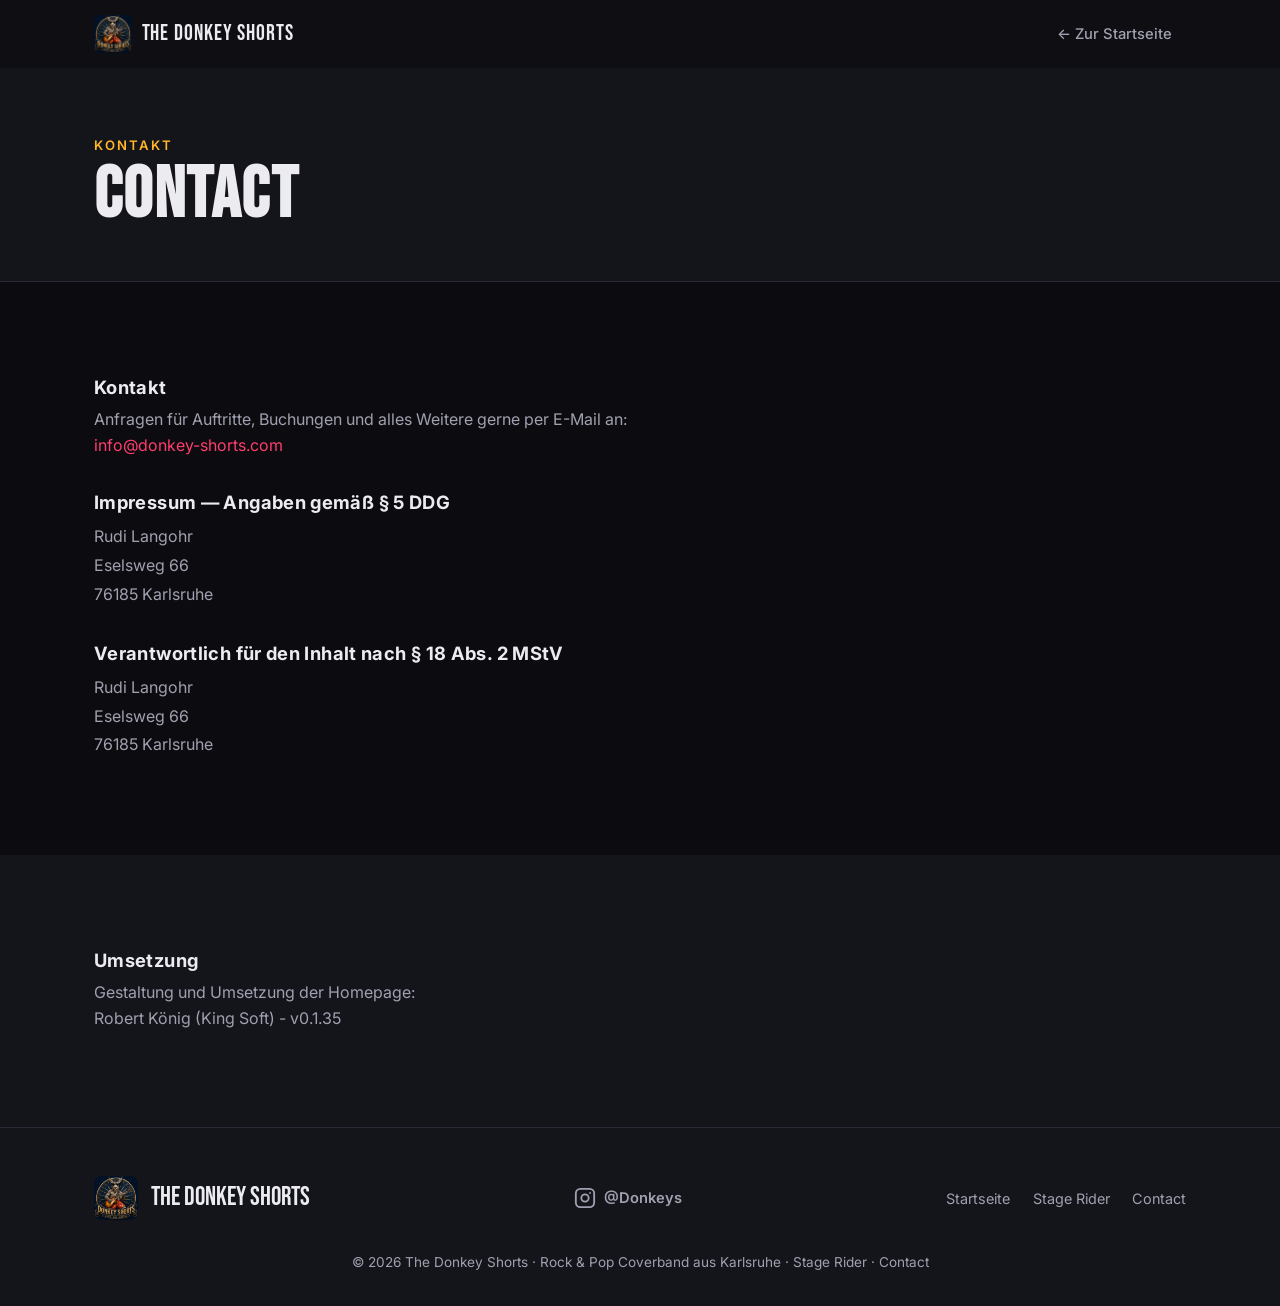
==== contact.html @ ba7f0dd8 "README: Hinweis zu Build-Version und core.hooksPath" ====
<!DOCTYPE html>
<html lang="de">
<head>
  <meta charset="UTF-8">
  <meta name="viewport" content="width=device-width, initial-scale=1.0">
  <title>Contact — The Donkey Shorts</title>
  <meta name="description" content="Kontakt und Impressum — The Donkey Shorts, Rock & Pop Coverband aus Karlsruhe.">
  <link rel="icon" type="image/png" href="assets/img/logo.png">
  <link rel="preconnect" href="https://fonts.googleapis.com">
  <link rel="preconnect" href="https://fonts.gstatic.com" crossorigin>
  <link href="https://fonts.googleapis.com/css2?family=Bebas+Neue&family=Inter:wght@400;500;600;700;800&display=swap" rel="stylesheet">
  <link rel="stylesheet" href="css/style.css?v=12">
</head>
<body>

  <!-- ===================== NAV ===================== -->
  <nav class="nav scrolled" id="nav">
    <div class="container">
      <a class="nav-brand" href="index.html">
        <img src="assets/img/logo.png" alt="The Donkey Shorts Logo">
        <span>The Donkey Shorts</span>
      </a>
      <ul class="nav-links" id="navLinks">
        <li><a href="index.html">← Zur Startseite</a></li>
      </ul>
      <button class="nav-toggle" id="navToggle" aria-label="Menü öffnen">
        <span></span><span></span><span></span>
      </button>
    </div>
  </nav>

  <!-- ===================== CONTACT HERO ===================== -->
  <header class="intern-hero">
    <div class="container">
      <span class="kicker">Kontakt</span>
      <h1>Contact</h1>
    </div>
  </header>

  <!-- ===================== CONTACT INHALT ===================== -->
  <section class="section">
    <div class="container">
      <div class="legal">
        <h2>Kontakt</h2>
        <p>
          Anfragen für Auftritte, Buchungen und alles Weitere gerne per E-Mail an:<br>
          <a href="mailto:info@donkey-shorts.com">info@donkey-shorts.com</a>
        </p>

        <h2>Impressum — Angaben gemäß § 5 DDG</h2>
        <address>
          Rudi Langohr<br>
          Eselsweg 66<br>
          76185 Karlsruhe
        </address>

        <h2>Verantwortlich für den Inhalt nach § 18 Abs. 2 MStV</h2>
        <address>
          Rudi Langohr<br>
          Eselsweg 66<br>
          76185 Karlsruhe
        </address>
      </div>
    </div>
  </section>

  <!-- ===================== VERSION / CREDITS ===================== -->
  <section class="section alt">
    <div class="container">
      <div class="legal">
        <h2>Umsetzung</h2>
        <p>
          Gestaltung und Umsetzung der Homepage:<br>
          Robert König (King Soft) <span class="build-version">- v0.1.35</span>
        </p>
      </div>
    </div>
  </section>

  <!-- ===================== FOOTER ===================== -->
  <footer class="footer">
    <div class="container">
      <div class="footer-inner">
        <div class="footer-brand">
          <img src="assets/img/logo.png" alt="Logo">
          <span>The Donkey Shorts</span>
        </div>
        <a class="footer-social" href="https://www.instagram.com/airdig_/" target="_blank" rel="noopener" aria-label="The Donkey Shorts auf Instagram">
          <svg viewBox="0 0 24 24" fill="none" stroke="currentColor" stroke-width="2" stroke-linecap="round" stroke-linejoin="round" aria-hidden="true"><rect x="2" y="2" width="20" height="20" rx="5"/><circle cx="12" cy="12" r="4"/><circle cx="17.5" cy="6.5" r="1" fill="currentColor" stroke="none"/></svg>
          <span>@Donkeys</span>
        </a>
        <div class="footer-links">
          <a href="index.html">Startseite</a>
          <a href="stagerider.html">Stage Rider</a>
          <a href="contact.html">Contact</a>
        </div>
      </div>
      <p class="footer-copy">© <span id="year"></span> The Donkey Shorts · Rock &amp; Pop Coverband aus Karlsruhe · <a href="stagerider.html">Stage Rider</a> · <a href="contact.html">Contact</a></p>
    </div>
  </footer>

  <script src="js/main.js?v=3"></script>
</body>
</html>
---- css/style.css ----
/* =========================================================
   The Donkey Shorts — Band Homepage
   Modern dark rock/pop theme · static prototype
   ========================================================= */

:root {
  --bg:        #0c0c10;
  --bg-soft:   #14141b;
  --bg-card:   #1b1b24;
  --line:      #2a2a36;
  --text:      #ecebf0;
  --text-dim:  #a0a0b0;
  --accent:    #ff3d6e;
  --accent-2:  #ffb627;
  --accent-grad: linear-gradient(120deg, #ff3d6e 0%, #ffb627 100%);
  --radius:    16px;
  --shadow:    0 10px 40px rgba(0,0,0,.45);
  --maxw:      1140px;
  --nav-h:     68px;
}

* { box-sizing: border-box; margin: 0; padding: 0; }

html { scroll-behavior: smooth; scroll-padding-top: var(--nav-h); overflow-x: clip; }

body {
  font-family: 'Inter', system-ui, -apple-system, 'Segoe UI', Roboto, sans-serif;
  background: var(--bg);
  color: var(--text);
  line-height: 1.6;
  -webkit-font-smoothing: antialiased;
  overflow-x: clip;
}

h1, h2, h3 {
  font-family: 'Bebas Neue', 'Inter', sans-serif;
  letter-spacing: .02em;
  line-height: 1.05;
  font-weight: 800;
}

a { color: inherit; text-decoration: none; }
img { max-width: 100%; display: block; }

.container { width: 100%; max-width: var(--maxw); margin: 0 auto; padding: 0 24px; }

/* ---------- Buttons ---------- */
.btn {
  display: inline-flex; align-items: center; gap: .5rem;
  padding: .8rem 1.6rem; border-radius: 999px;
  font-weight: 600; font-size: .95rem; cursor: pointer;
  appearance: none; -webkit-appearance: none;
  font-family: inherit; line-height: 1.2; background: transparent; color: var(--text); text-decoration: none;
  border: 1px solid transparent; transition: transform .15s ease, box-shadow .25s ease, background .25s;
}
.btn:hover { transform: translateY(-2px); }
.btn-primary { background: var(--accent-grad); color: #14141b; box-shadow: 0 8px 24px rgba(255,61,110,.3); }
.btn-ghost   { border-color: var(--line); color: var(--text); }
.btn-ghost:hover { border-color: var(--accent); color: var(--accent); }

/* ---------- Zugriffsschutz (Sperrbildschirm) ---------- */
#authGate { position: fixed; inset: 0; z-index: 9999; align-items: center; justify-content: center; background: var(--bg); padding: 1.5rem; }
.auth-box { display: flex; flex-direction: column; align-items: center; gap: 1rem; width: 100%; max-width: 340px; text-align: center; padding: 2.4rem 2rem; background: var(--bg-card); border: 1px solid var(--line); border-radius: var(--radius); }
.auth-logo { width: 64px; height: 64px; object-fit: contain; }
.auth-box input { width: 100%; padding: .8rem 1rem; border-radius: 999px; border: 1px solid var(--line); background: var(--bg); color: var(--text); font: inherit; text-align: center; }
.auth-box input:focus { outline: none; border-color: var(--accent); }
.auth-box .btn { width: 100%; justify-content: center; }
.auth-error { color: var(--accent); font-size: .9rem; margin: 0; }

/* ---------- Tooltip ---------- */
.tip { position: relative; }
.tip::after {
  content: attr(data-tip);
  position: absolute; bottom: calc(100% + 10px); left: 50%;
  width: max-content; max-width: 260px;
  padding: .6rem .8rem; border-radius: 10px;
  background: var(--bg-card); color: var(--text); border: 1px solid var(--line);
  font-size: .82rem; font-weight: 500; line-height: 1.45; text-align: left; white-space: normal;
  box-shadow: 0 8px 24px rgba(0,0,0,.35);
  opacity: 0; visibility: hidden; transform: translateX(-50%) translateY(4px);
  transition: opacity .2s ease, transform .2s ease; pointer-events: none; z-index: 60;
}
.tip::before {
  content: ""; position: absolute; bottom: calc(100% + 4px); left: 50%;
  border: 6px solid transparent; border-top-color: var(--line);
  transform: translateX(-50%); opacity: 0; visibility: hidden;
  transition: opacity .2s ease; pointer-events: none; z-index: 60;
}
.tip:hover::after, .tip:focus-visible::after { opacity: 1; visibility: visible; transform: translateX(-50%) translateY(0); }
.tip:hover::before, .tip:focus-visible::before { opacity: 1; visibility: visible; }

/* ---------- Navbar ---------- */
.nav {
  position: fixed; top: 0; left: 0; right: 0; height: var(--nav-h);
  display: flex; align-items: center; z-index: 100;
  background: rgba(12,12,16,.6); backdrop-filter: blur(14px);
  border-bottom: 1px solid transparent; transition: background .3s, border-color .3s;
}
.nav.scrolled { background: rgba(12,12,16,.92); border-bottom-color: var(--line); }
.nav .container { display: flex; align-items: center; justify-content: space-between; }
.nav-brand { display: flex; align-items: center; gap: .6rem; font-family: 'Bebas Neue', sans-serif; font-size: 1.4rem; letter-spacing: .04em; }
.nav-brand img { height: 38px; width: auto; border-radius: 6px; }
.nav-links { display: flex; align-items: center; gap: .4rem; list-style: none; }
.nav-links a {
  padding: .5rem .9rem; border-radius: 999px; font-size: .92rem; font-weight: 500;
  color: var(--text-dim); transition: color .2s, background .2s;
}
.nav-links a:hover, .nav-links a.active { color: var(--text); background: var(--bg-card); }
.nav-links a.cta { color: var(--accent); }

.nav-toggle { display: none; background: none; border: 0; cursor: pointer; padding: 8px; }
.nav-toggle span { display: block; width: 26px; height: 2px; background: var(--text); margin: 5px 0; transition: .3s; }

/* ---------- Hero ---------- */
.hero {
  min-height: 100vh; display: flex; align-items: center; position: relative;
  background:
    radial-gradient(900px 500px at 75% 15%, rgba(255,61,110,.18), transparent 60%),
    radial-gradient(700px 500px at 10% 80%, rgba(255,182,39,.12), transparent 55%),
    var(--bg);
  overflow: hidden;
}
.hero::after {
  content: ""; position: absolute; inset: 0;
  background-image: radial-gradient(rgba(255,255,255,.04) 1px, transparent 1px);
  background-size: 32px 32px; mask-image: linear-gradient(180deg, transparent, #000 30%, #000 70%, transparent);
  pointer-events: none;
}
.hero-inner { position: relative; z-index: 2; padding-top: var(--nav-h); }
.hero-logo {
  display: block; width: clamp(240px, 32vw, 420px); height: auto;
  margin-bottom: 1.6rem;
  filter: drop-shadow(0 12px 40px rgba(255,61,110,.35));
  animation: hero-logo-in .8s cubic-bezier(.16,1,.3,1) both;
}
@keyframes hero-logo-in {
  from { opacity: 0; transform: translateY(16px) scale(.96); }
  to   { opacity: 1; transform: none; }
}
/* Auf dem Smartphone: Logo füllt die volle Breite und ist zentriert */
@media (max-width: 620px) {
  .hero-logo { width: 100%; max-width: 100%; margin-left: auto; margin-right: auto; }
}
.hero-eyebrow {
  display: inline-flex; align-items: center; gap: .5rem; font-size: .85rem; letter-spacing: .18em;
  text-transform: uppercase; color: var(--accent-2); font-weight: 600; margin-bottom: 1.2rem;
}
.hero-eyebrow::before { content: ""; width: 28px; height: 2px; background: var(--accent-2); }
.hero h1 { font-size: clamp(3.5rem, 11vw, 9rem); }
.hero h1 .grad { background: var(--accent-grad); -webkit-background-clip: text; background-clip: text; color: transparent; }
.hero p.lead { max-width: 540px; color: var(--text-dim); font-size: 1.2rem; margin: 1.5rem 0 2.2rem; }
.hero-actions { display: flex; gap: 1rem; flex-wrap: wrap; }

/* ---------- Section scaffolding ---------- */
.section { padding: 6rem 0; position: relative; }
.section.alt { background: var(--bg-soft); }
.section-head { margin-bottom: 3rem; }
.section-head .kicker { color: var(--accent); font-weight: 600; letter-spacing: .15em; text-transform: uppercase; font-size: .82rem; }
.section-head h2 { font-size: clamp(2.4rem, 6vw, 4rem); margin-top: .4rem; }
.section-head p { color: var(--text-dim); max-width: 600px; margin-top: .8rem; }

/* ---------- Termine / Aktuell ---------- */
.gig-list { display: flex; flex-direction: column; gap: 1rem; }
.gig {
  display: grid; grid-template-columns: auto 1fr auto; gap: 1.5rem; align-items: center;
  background: var(--bg-card); border: 1px solid var(--line); border-radius: var(--radius);
  padding: 1.4rem 1.8rem; transition: border-color .25s, transform .25s;
}
.gig:hover { border-color: var(--accent); transform: translateX(6px); }
.gig-date { text-align: center; min-width: 70px; }
.gig-date .day { font-family: 'Bebas Neue', sans-serif; font-size: 2.4rem; line-height: 1; }
.gig-date .mon { text-transform: uppercase; font-size: .8rem; letter-spacing: .1em; color: var(--accent); }
.gig-info h3 { font-size: 1.5rem; font-family: 'Inter', sans-serif; font-weight: 700; }
.gig-info p { color: var(--text-dim); font-size: .95rem; }
.gig-meta { color: var(--text-dim); font-size: .9rem; text-align: right; }
.empty-state { color: var(--text-dim); background: var(--bg-card); border: 1px dashed var(--line); border-radius: var(--radius); padding: 2rem; text-align: center; }

/* ---------- Band members ---------- */
/* Band-Karussell — ein Mitglied sichtbar, per Swipe / Pfeilen wechselbar */
.band-carousel { position: relative; max-width: 760px; margin: 0 auto; container-type: inline-size; }
.member-track {
  display: flex; overflow-x: auto; scroll-snap-type: x mandatory;
  scroll-behavior: smooth; gap: 0; border-radius: var(--radius);
  -ms-overflow-style: none; scrollbar-width: none;
}
.member-track::-webkit-scrollbar { display: none; }
.member-track:focus-visible { outline: 2px solid var(--accent); outline-offset: 4px; }

.member {
  flex: 0 0 100%; scroll-snap-align: center;
  background: var(--bg-card); border: 1px solid var(--line); border-radius: var(--radius);
  overflow: hidden; display: flex; flex-direction: column;
}
.member-photo { aspect-ratio: 1; overflow: hidden; }
.member-photo img { width: 100%; height: 100%; object-fit: cover; filter: grayscale(.25); transition: filter .4s, transform .6s; }
.member:hover .member-photo img { filter: grayscale(0); transform: scale(1.04); }
.member-body { padding: 1.4rem 1.5rem 1.6rem; }
.member-body h3 { font-size: 1.9rem; }
.member-body .role { color: var(--accent-2); font-weight: 600; font-size: .95rem; margin-bottom: .8rem; }
.member-bio { color: var(--text-dim); font-size: .98rem; line-height: 1.6; }

/* Auf breiteren Screens: Foto links, Text rechts */
@media (min-width: 620px) {
  .member { flex-direction: row; }
  .member-photo { flex: 0 0 44%; aspect-ratio: 1; }
  .member-body { flex: 1; display: flex; flex-direction: column; justify-content: center; padding: 2rem 2.2rem; }
}

/* Pfeil-Buttons */
.carousel-btn {
  position: absolute; top: 50%; transform: translateY(-50%); z-index: 3;
  width: 46px; height: 46px; border-radius: 999px; cursor: pointer;
  border: 1px solid var(--line); background: rgba(12,12,16,.78); backdrop-filter: blur(6px);
  color: var(--text); font-size: 1.8rem; line-height: 1; display: flex; align-items: center; justify-content: center;
  transition: background .2s, border-color .2s, color .2s, opacity .2s;
}
.carousel-btn:hover { border-color: var(--accent); color: var(--accent); }
.carousel-btn.prev { left: -8px; }
.carousel-btn.next { right: -8px; }
.carousel-btn[disabled] { opacity: .3; cursor: default; }
@media (max-width: 560px) { .carousel-btn.prev { left: 4px; } .carousel-btn.next { right: 4px; } }
/* Handy: Foto oben, Text unten → Pfeile auf die Mitte des quadratischen Fotos setzen
   (50cqw = halbe Karussell-Breite = halbe Fotohöhe), statt auf die Kartenmitte. */
@media (max-width: 619px) { .carousel-btn { top: 50cqw; } }

/* Punkt-Navigation */
.carousel-dots { display: flex; justify-content: center; gap: .55rem; margin-top: 1.4rem; }
.carousel-dots button {
  width: 10px; height: 10px; padding: 0; border-radius: 999px; cursor: pointer;
  border: none; background: var(--line); transition: background .2s, transform .2s;
}
.carousel-dots button:hover { background: var(--text-dim); }
.carousel-dots button.active { background: var(--accent-grad); transform: scale(1.25); }

.carousel-hint { text-align: center; color: var(--text-dim); font-size: .82rem; margin-top: .9rem; }
@media (min-width: 620px) { .carousel-hint { display: none; } }

/* ---------- Songs (Wortwolke) ---------- */
.song-cloud {
  display: flex; flex-wrap: wrap; align-items: baseline; justify-content: center;
  gap: .35rem 1rem; max-width: 860px; margin: 0 auto;
}
.song-tag {
  color: var(--text-dim); font-weight: 600; line-height: 1.05; cursor: default;
  transition: color .2s ease, transform .2s ease;
}
.song-tag:hover { color: var(--accent); transform: translateY(-2px); }
/* Größenstufen für den Wolken-Effekt */
.song-tag.t0 { font-size: .9rem; }
.song-tag.t1 { font-size: 1.1rem; }
.song-tag.t2 { font-size: 1.35rem; color: var(--text); }
.song-tag.t3 { font-size: 1.7rem; color: var(--text); }
.song-tag.t4 { font-size: 2.1rem; color: var(--text); font-family: 'Bebas Neue', sans-serif; letter-spacing: .5px; }

/* ---------- Audio ---------- */
.audio-wrap { display: grid; grid-template-columns: 1fr 1fr; gap: 2rem; }
.audio-card { background: var(--bg-card); border: 1px solid var(--line); border-radius: var(--radius); padding: 1.8rem; }
.audio-card h3 { font-family: 'Inter', sans-serif; font-weight: 700; font-size: 1.3rem; margin-bottom: 1rem; }
.audio-artist { display: block; font-weight: 500; font-size: .9rem; color: var(--text-dim); margin-top: .15rem; }
.sc-player { display: block; width: 100%; border: 0; border-radius: 8px; }

/* SoundCloud-Kanal-Aufruf (volle Breite unter den Playern) */
.audio-cta {
  display: flex; align-items: center; justify-content: space-between; gap: 1.2rem; flex-wrap: wrap;
  margin-top: 2rem; padding: 1.4rem 1.8rem;
  background: var(--bg-card); border: 1px solid var(--line); border-radius: var(--radius);
}
.audio-cta h3 { font-size: 1.2rem; font-weight: 700; margin: 0; }
.audio-cta p { color: var(--text-dim); margin: .25rem 0 0; }
.audio-cta .btn { flex-shrink: 0; }

/* ===== Newsletter ===== */
.newsletter-form {
  display: flex; flex-wrap: wrap; gap: .8rem;
  max-width: 640px;
}
.newsletter-form input {
  flex: 1 1 220px; min-width: 0;
  padding: .85rem 1.2rem; border-radius: 999px;
  border: 1px solid var(--line); background: var(--bg); color: var(--text);
  font: inherit;
}
.newsletter-form input[type="email"] { flex-basis: 100%; }
.newsletter-form input:focus { outline: none; border-color: var(--accent); }
.newsletter-form input::placeholder { color: var(--text-dim); }
.newsletter-form .btn { flex: 1 1 100%; justify-content: center; }
.nl-hidden { position: absolute; left: -5000px; }
.newsletter-note { color: var(--text-dim); font-size: .8rem; margin-top: 1rem; max-width: 560px; }
.track { display: flex; flex-direction: column; gap: .4rem; margin-bottom: 1.4rem; }
.track:last-child { margin-bottom: 0; }
.track span { font-weight: 600; font-size: .95rem; }
.track audio { width: 100%; }
.track-head { display: flex; flex-direction: column; gap: .1rem; }
.track-title { font-weight: 700; font-size: 1rem; color: var(--text); }
.track-artist { font-weight: 500; font-size: .85rem; color: var(--text-dim); }
.audio-empty { color: var(--text-dim); font-size: .95rem; }

/* Aufklappbare Audio-Bereiche (Background Gesang / Instrumente) */
.audio-groups { display: flex; flex-direction: column; gap: 1.2rem; }
.audio-group { background: var(--bg-card); border: 1px solid var(--line); border-radius: var(--radius); overflow: hidden; }
.audio-group > summary {
  display: flex; align-items: center; gap: .8rem; cursor: pointer; list-style: none;
  padding: 1.3rem 1.8rem; font-family: 'Inter', sans-serif; font-weight: 700; font-size: 1.2rem;
  user-select: none;
}
.audio-group > summary::-webkit-details-marker { display: none; }
.audio-group-title { flex: 1; }
.audio-group-count { font-weight: 500; font-size: .85rem; color: var(--text-dim); background: var(--bg); border: 1px solid var(--line); border-radius: 999px; padding: .1rem .6rem; }
.audio-group-chevron { color: var(--text-dim); font-size: 1.4rem; line-height: 1; transition: transform .2s ease; }
.audio-group[open] .audio-group-chevron { transform: rotate(180deg); }
.audio-group > summary:hover { background: var(--bg-soft); }
.audio-group-body { padding: 0 1.8rem 1.8rem; }

/* ---------- Videos ---------- */
.video-grid { display: grid; grid-template-columns: repeat(auto-fit, minmax(320px, 1fr)); gap: 1.5rem; }
.video {
  position: relative; aspect-ratio: 16/9; border-radius: var(--radius); overflow: hidden;
  border: 1px solid var(--line);
}
.video iframe { width: 100%; height: 100%; border: 0; }

/* ---------- Footer ---------- */
.footer { background: var(--bg-soft); border-top: 1px solid var(--line); padding: 3rem 0 2rem; }
.footer-inner { display: flex; flex-wrap: wrap; justify-content: space-between; gap: 2rem; align-items: center; }
.footer-brand { display: flex; align-items: center; gap: .8rem; font-family: 'Bebas Neue', sans-serif; font-size: 1.6rem; }
.footer-brand img { height: 44px; border-radius: 8px; }
.footer-links { display: flex; gap: 1.4rem; color: var(--text-dim); font-size: .9rem; }
.footer-links a:hover { color: var(--accent); }
.footer-social { display: inline-flex; align-items: center; gap: .5rem; color: var(--text-dim); font-weight: 600; font-size: .92rem; }
.footer-social svg { width: 22px; height: 22px; }
.footer-social:hover { color: var(--accent); }
.footer-copy { color: var(--text-dim); font-size: .85rem; margin-top: 2rem; text-align: center; }
.footer-copy a { color: var(--text-dim); }
.footer-copy a:hover { color: var(--accent); }

/* ---------- Reveal animation ---------- */
/* Reveal-Animation nur, wenn JS aktiv ist (Klasse js-anim am <html>).
   Ohne JS bleibt der Inhalt sichtbar — nie unsichtbar hängenbleiben. */
.reveal { transition: opacity .7s ease, transform .7s ease; }
html.js-anim .reveal { opacity: 0; transform: translateY(30px); }
html.js-anim .reveal.in { opacity: 1; transform: none; }

/* ---------- Internal page ---------- */
.intern-hero { padding: calc(var(--nav-h) + 4rem) 0 3rem; background: var(--bg-soft); border-bottom: 1px solid var(--line); }
.intern-hero .kicker { color: var(--accent-2); letter-spacing: .15em; text-transform: uppercase; font-weight: 600; font-size: .82rem; }
.intern-hero h1 { font-size: clamp(2.6rem, 7vw, 4.5rem); }
.legal { max-width: 640px; }
.legal h2 { font-family: 'Inter', sans-serif; font-size: 1.15rem; font-weight: 700; margin: 2.2rem 0 .6rem; }
.legal h2:first-child { margin-top: 0; }
.legal address { font-style: normal; color: var(--text-dim); line-height: 1.8; }
.legal p { color: var(--text-dim); }
.legal a { color: var(--accent); }
.legal a:hover { text-decoration: underline; }
.build-version { color: var(--text-dim); }

/* ===== Stage Rider ===== */
.rider-note { background: var(--bg-card); border: 1px solid var(--line); border-left: 3px solid var(--accent); border-radius: var(--radius); padding: 1.4rem 1.6rem; max-width: 720px; }
.rider-note p { color: var(--text-dim); margin: 0; }
.rider-note strong { color: var(--text); }

.stageplot { background: var(--bg-card); border: 1px solid var(--line); border-radius: var(--radius); padding: 1rem; max-width: 820px; }
.stageplot svg { width: 100%; height: auto; display: block; }
.sp-stage { fill: var(--bg-soft); stroke: var(--line); stroke-width: 2; }
.sp-box { fill: var(--bg); stroke: var(--line); stroke-width: 1.5; }
.sp-drums { stroke: var(--accent-2); }
.sp-vox { stroke: var(--accent); }
.sp-name { fill: var(--text); font: 700 19px 'Inter', sans-serif; text-anchor: middle; }
.sp-role { fill: var(--text-dim); font: 600 14px 'Inter', sans-serif; text-anchor: middle; letter-spacing: .04em; text-transform: uppercase; }
.sp-tag { fill: var(--text-dim); font: 400 12.5px 'Inter', sans-serif; text-anchor: middle; }
.sp-back, .sp-front { fill: var(--text-dim); font: 600 13px 'Inter', sans-serif; text-anchor: middle; letter-spacing: .1em; text-transform: uppercase; }

.rider-legend { list-style: none; display: flex; flex-wrap: wrap; gap: .6rem 1.6rem; margin-top: 1.2rem; color: var(--text-dim); font-size: .88rem; }

.rider-table-wrap { overflow-x: auto; border: 1px solid var(--line); border-radius: var(--radius); }
.rider-table { width: 100%; border-collapse: collapse; min-width: 520px; font-size: .92rem; }
.rider-table th, .rider-table td { text-align: left; padding: .7rem 1rem; border-bottom: 1px solid var(--line); }
.rider-table thead th { background: var(--bg-soft); color: var(--text); font-weight: 700; white-space: nowrap; }
.rider-table tbody tr:last-child td { border-bottom: 0; }
.rider-table tbody td { color: var(--text-dim); }
.rider-table tbody td:first-child { color: var(--text-dim); font-variant-numeric: tabular-nums; }
.rider-table tbody td:nth-child(2) { color: var(--text); font-weight: 500; }
.auth-photo {
  width: 100%; max-height: 42vh; object-fit: contain;
  border-radius: var(--radius); border: 1px solid var(--line);
}
.badge { display: inline-flex; align-items: center; gap: .4rem; padding: .3rem .8rem; border-radius: 999px; background: rgba(255,182,39,.12); color: var(--accent-2); font-size: .8rem; font-weight: 600; }
.sheet-embed { width: 100%; height: 600px; border: 1px solid var(--line); border-radius: var(--radius); background: var(--bg-card); }
.cal-wrap { width: 100%; height: 640px; overflow: hidden; border: 1px solid var(--line); border-radius: var(--radius); background: var(--bg-card); }
.cal-embed { width: calc(100% + 18px); height: 100%; border: 0; display: block; }
.cal-actions { margin-top: 1rem; display: flex; flex-wrap: wrap; gap: .8rem; }
.cal-feed-msg { margin-top: .9rem; padding: .8rem 1.1rem; border-radius: var(--radius); background: var(--bg-card); border: 1px solid var(--line); color: var(--text-dim); font-size: .92rem; line-height: 1.55; }
.cal-feed-msg.is-error { border-color: var(--accent); color: var(--accent); }
.cal-placeholder { background: var(--bg-card); border: 1px dashed var(--line); border-radius: var(--radius); padding: 3rem 2rem; text-align: center; color: var(--text-dim); }
.cal-placeholder h3 { font-family: 'Inter', sans-serif; color: var(--text); margin-bottom: .6rem; }

/* ---------- Responsive ---------- */
@media (max-width: 860px) {
  .nav-toggle { display: block; }
  .nav-links {
    position: fixed; top: var(--nav-h); right: 0; flex-direction: column; align-items: stretch;
    background: var(--bg-soft); border-left: 1px solid var(--line); border-bottom: 1px solid var(--line);
    width: 240px; padding: 1rem; gap: .2rem; transform: translateX(110%); transition: transform .3s ease;
    height: calc(100vh - var(--nav-h));
  }
  .nav-links.open { transform: none; }
  .footer-links { display: none; }
  .audio-wrap { grid-template-columns: 1fr; }
  .gig { grid-template-columns: auto 1fr; }
  .gig-meta { grid-column: 2; text-align: left; }
  /* Weniger Leerraum oben/unten je Sektion, damit nach dem Sprung
     zu einem #Anchor möglichst viel der Sektion sichtbar ist. */
  .section { padding: 3rem 0; }
  .section-head { margin-bottom: 1.8rem; }
}
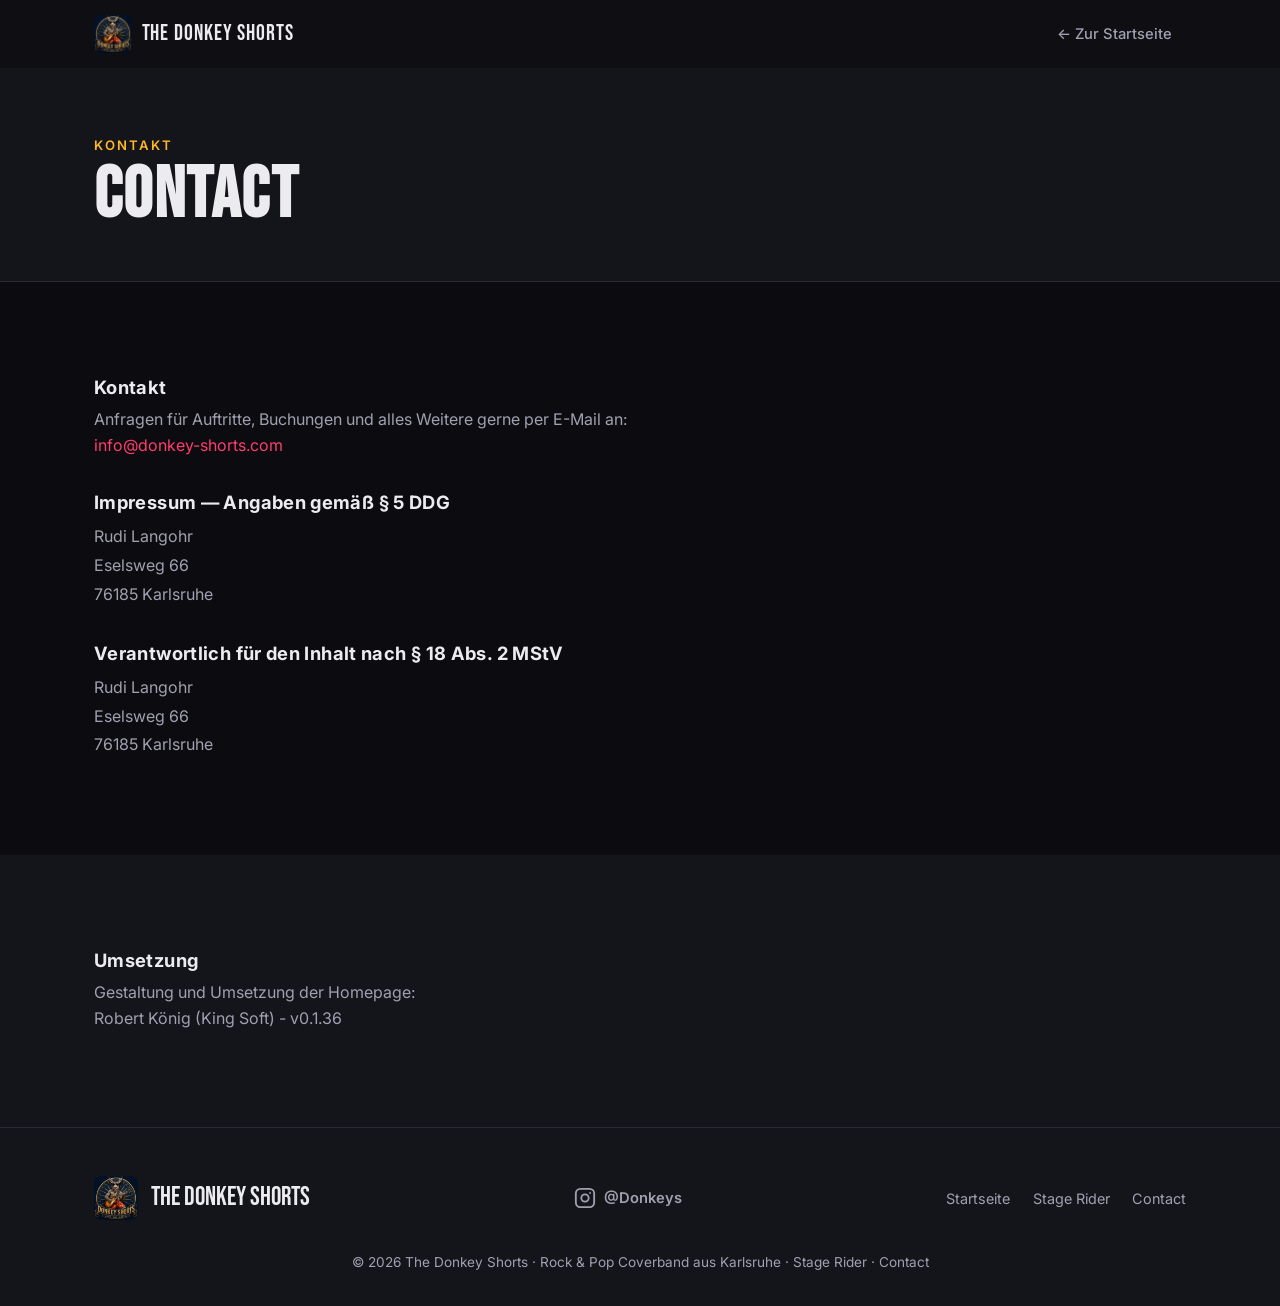
==== commit fca76612: "gitignore: persoenliche Umgebungs- und IDE-Dateien ausschliessen" ====
--- a/contact.html
+++ b/contact.html
@@ -71,7 +71,7 @@
         <h2>Umsetzung</h2>
         <p>
           Gestaltung und Umsetzung der Homepage:<br>
-          Robert König (King Soft) <span class="build-version">- v0.1.35</span>
+          Robert König (King Soft) <span class="build-version">- v0.1.36</span>
         </p>
       </div>
     </div>
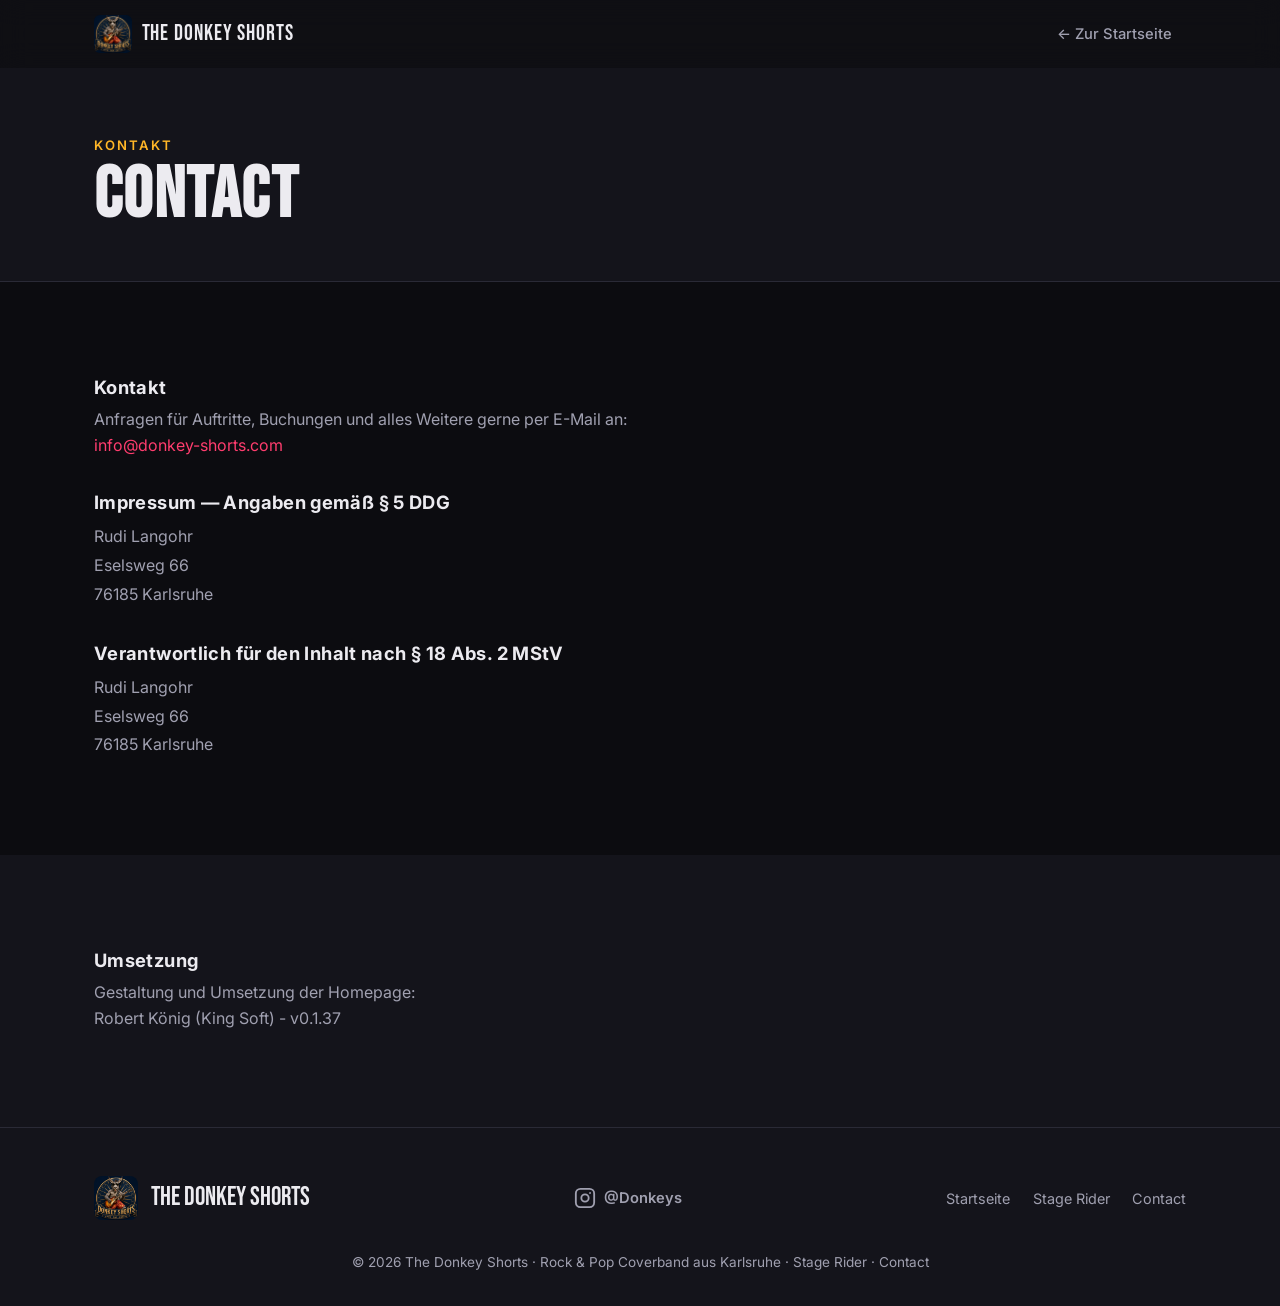
==== commit 725b18df: "gitignore: .idea/.vscode/.claude ohne Slash (sind keine Verzeichnisse)" ====
--- a/contact.html
+++ b/contact.html
@@ -71,7 +71,7 @@
         <h2>Umsetzung</h2>
         <p>
           Gestaltung und Umsetzung der Homepage:<br>
-          Robert König (King Soft) <span class="build-version">- v0.1.36</span>
+          Robert König (King Soft) <span class="build-version">- v0.1.37</span>
         </p>
       </div>
     </div>
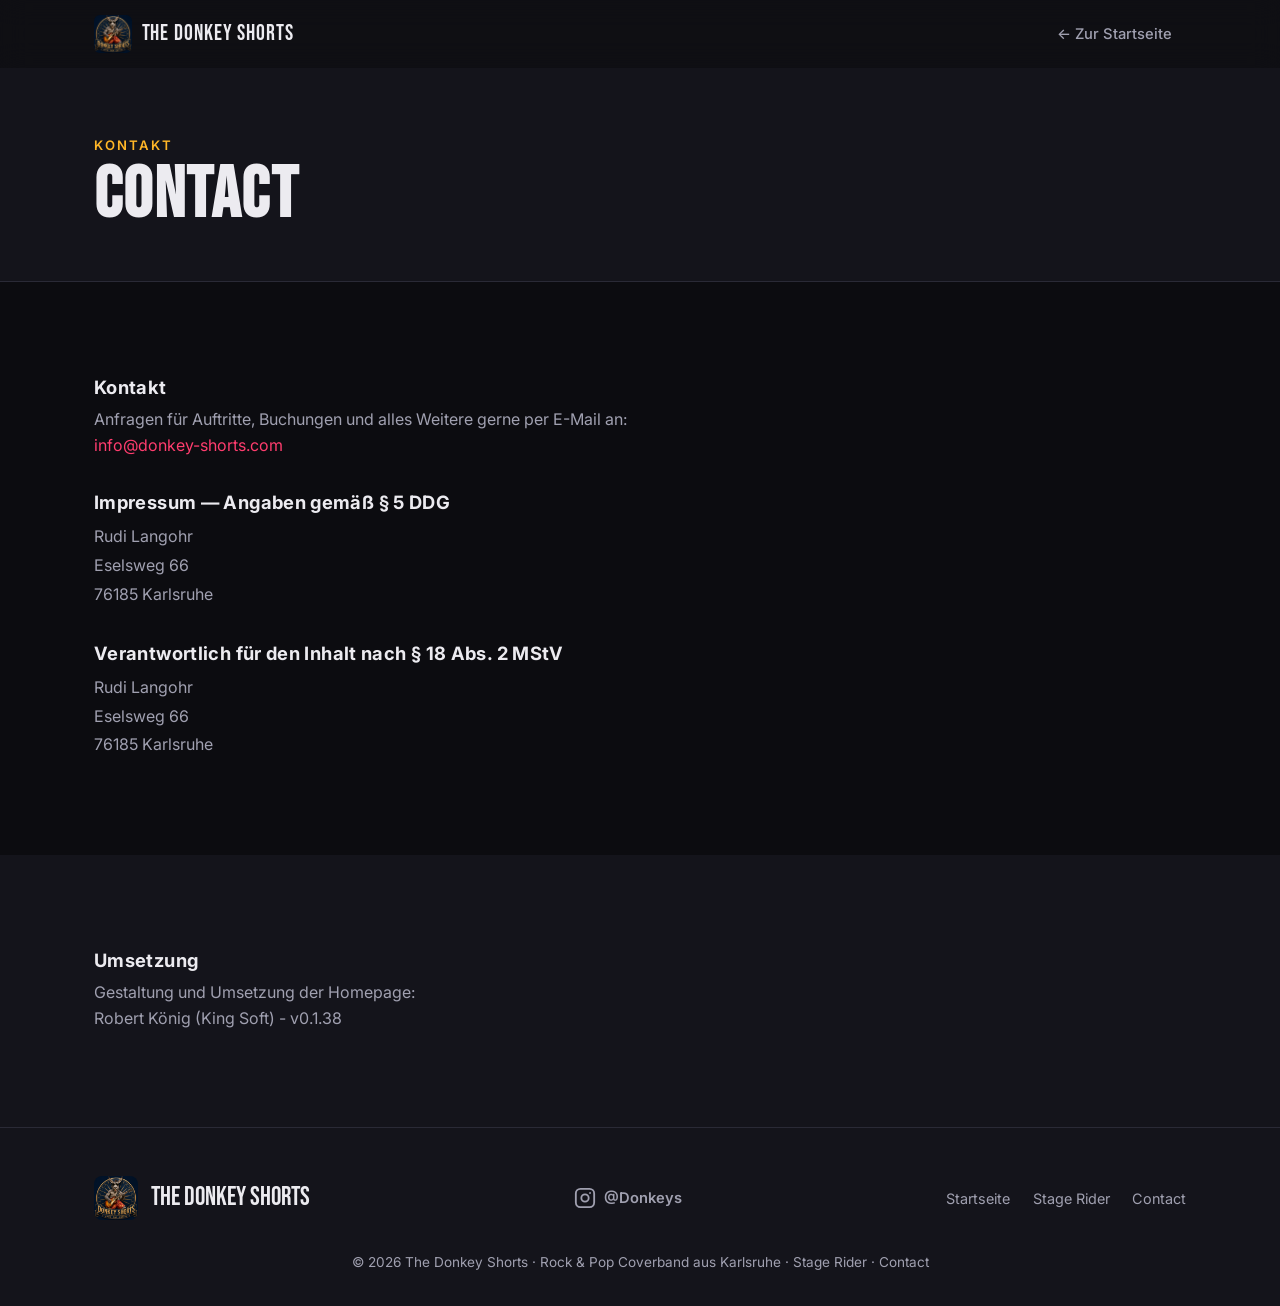
==== commit c73801a9: "Easter Egg: 6x Klick aufs Nav-Logo zeigt BeAirdigt-Overlay Verstecktes Overlay ohne UI-Hinweis. Der " ====
--- a/contact.html
+++ b/contact.html
@@ -71,7 +71,7 @@
         <h2>Umsetzung</h2>
         <p>
           Gestaltung und Umsetzung der Homepage:<br>
-          Robert König (King Soft) <span class="build-version">- v0.1.37</span>
+          Robert König (King Soft) <span class="build-version">- v0.1.38</span>
         </p>
       </div>
     </div>
--- a/css/style.css
+++ b/css/style.css
@@ -412,3 +412,28 @@
   .section { padding: 3rem 0; }
   .section-head { margin-bottom: 1.8rem; }
 }
+
+/* ===================== EASTER EGG =====================
+   Vollflächiges Overlay, das BeAirdigt.png zeigt.
+   Aktivierung: 6× Klick auf das Nav-Logo (js/main.js). */
+.egg-overlay {
+  position: fixed; inset: 0; z-index: 10000;
+  display: none; align-items: center; justify-content: center;
+  padding: 5vmin; cursor: pointer;
+  background: rgba(6, 6, 10, .92);
+  opacity: 0; transition: opacity .35s ease;
+}
+.egg-overlay.open { display: flex; opacity: 1; }
+.egg-overlay img {
+  max-width: 100%; max-height: 100%;
+  border-radius: var(--radius); box-shadow: var(--shadow);
+  transform: scale(.96); transition: transform .35s ease;
+}
+.egg-overlay.open img { transform: scale(1); }
+.egg-hint {
+  position: fixed; bottom: 1.4rem; left: 0; right: 0; text-align: center;
+  color: var(--text-dim); font-size: .85rem; letter-spacing: .05em;
+}
+@media (prefers-reduced-motion: reduce) {
+  .egg-overlay, .egg-overlay img { transition: none; }
+}
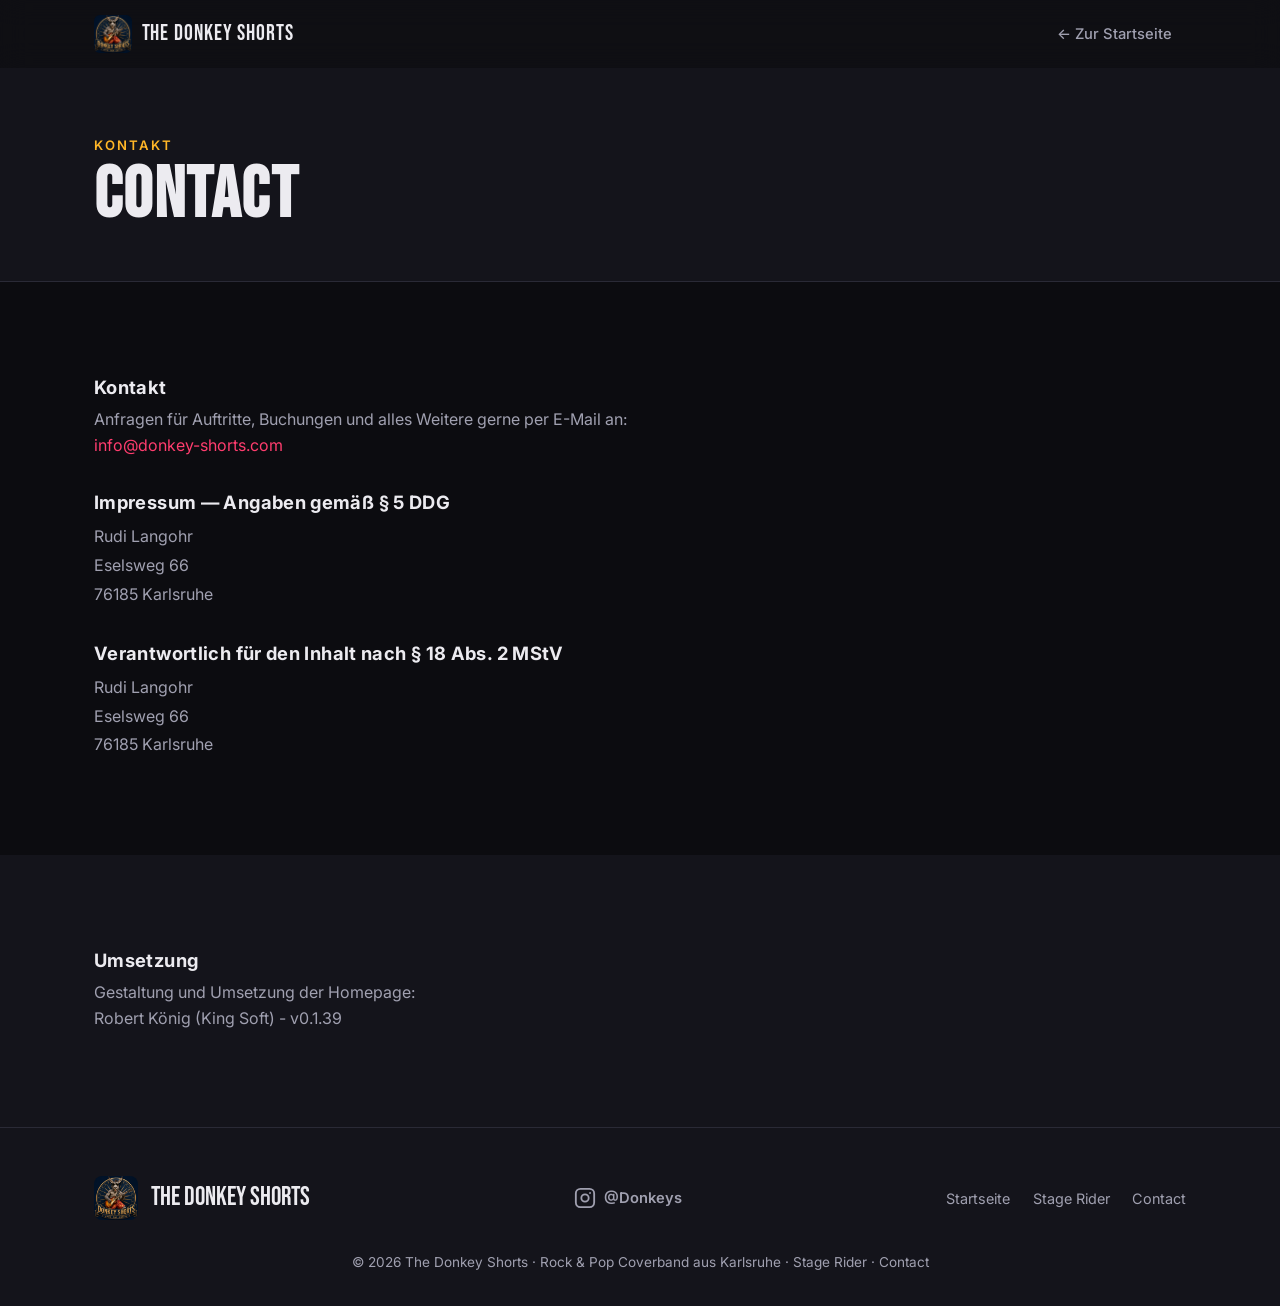
==== commit 41cbd531: "gitignore: Windows Zone.Identifier-Dateien ausschliessen" ====
--- a/contact.html
+++ b/contact.html
@@ -71,7 +71,7 @@
         <h2>Umsetzung</h2>
         <p>
           Gestaltung und Umsetzung der Homepage:<br>
-          Robert König (King Soft) <span class="build-version">- v0.1.38</span>
+          Robert König (King Soft) <span class="build-version">- v0.1.39</span>
         </p>
       </div>
     </div>
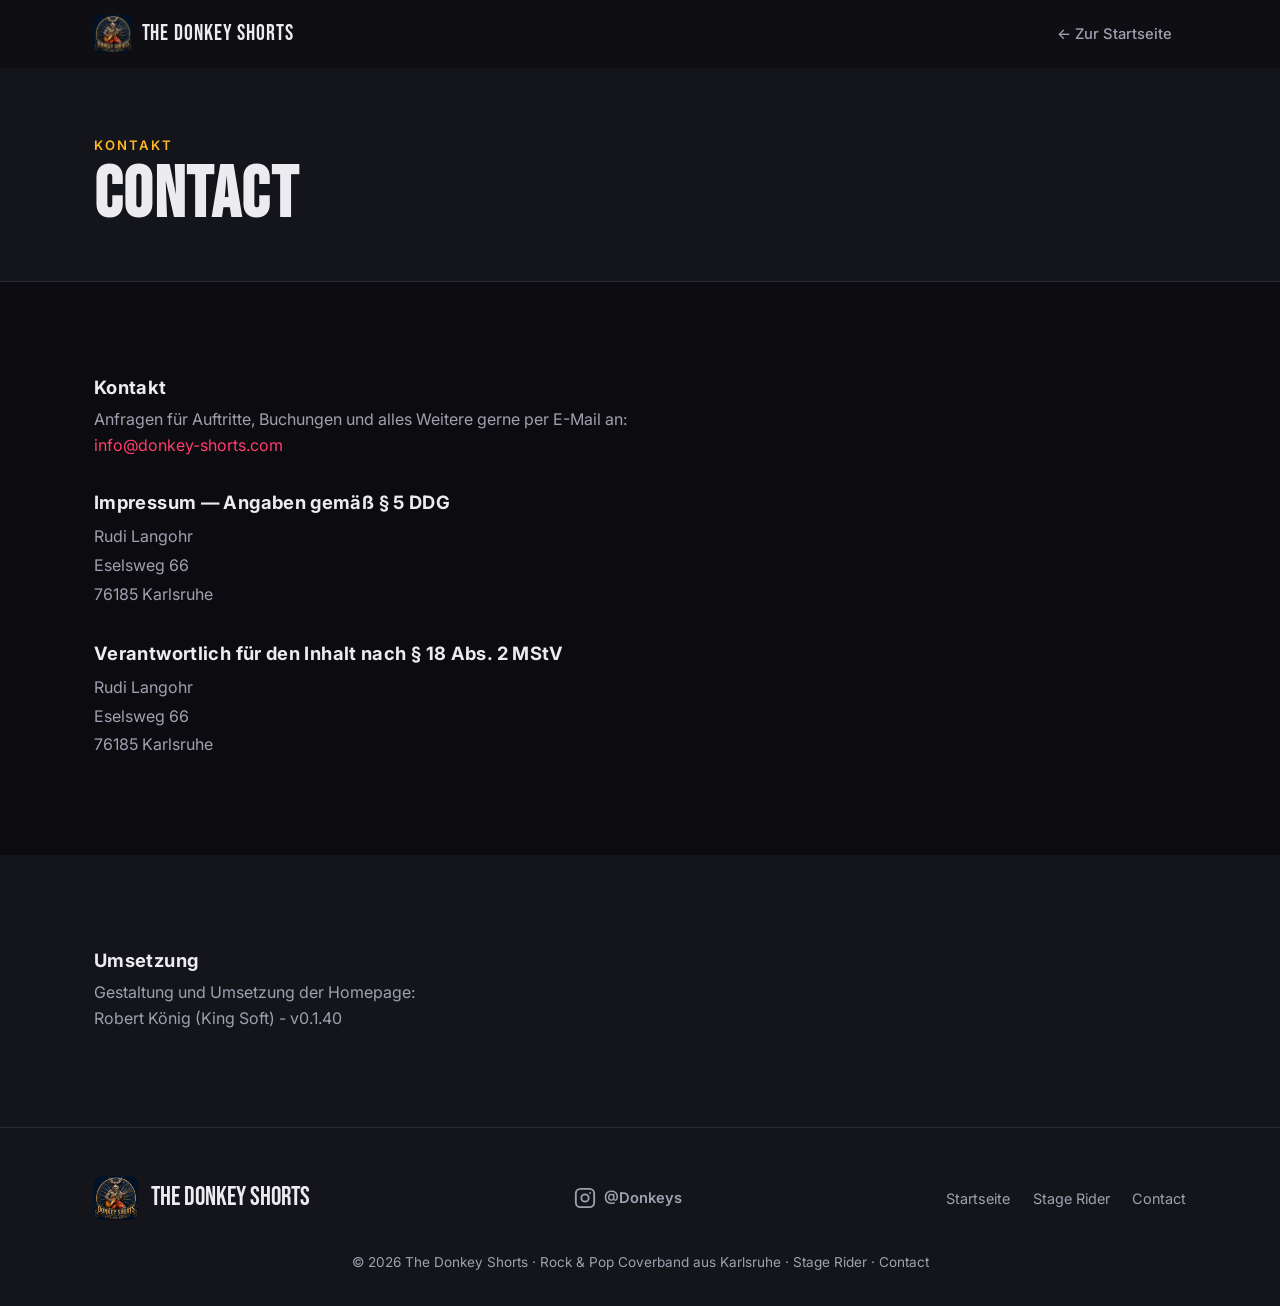
==== commit 899712bb: "dummy change" ====
--- a/contact.html
+++ b/contact.html
@@ -71,7 +71,7 @@
         <h2>Umsetzung</h2>
         <p>
           Gestaltung und Umsetzung der Homepage:<br>
-          Robert König (King Soft) <span class="build-version">- v0.1.39</span>
+          Robert König (King Soft) <span class="build-version">- v0.1.40</span>
         </p>
       </div>
     </div>
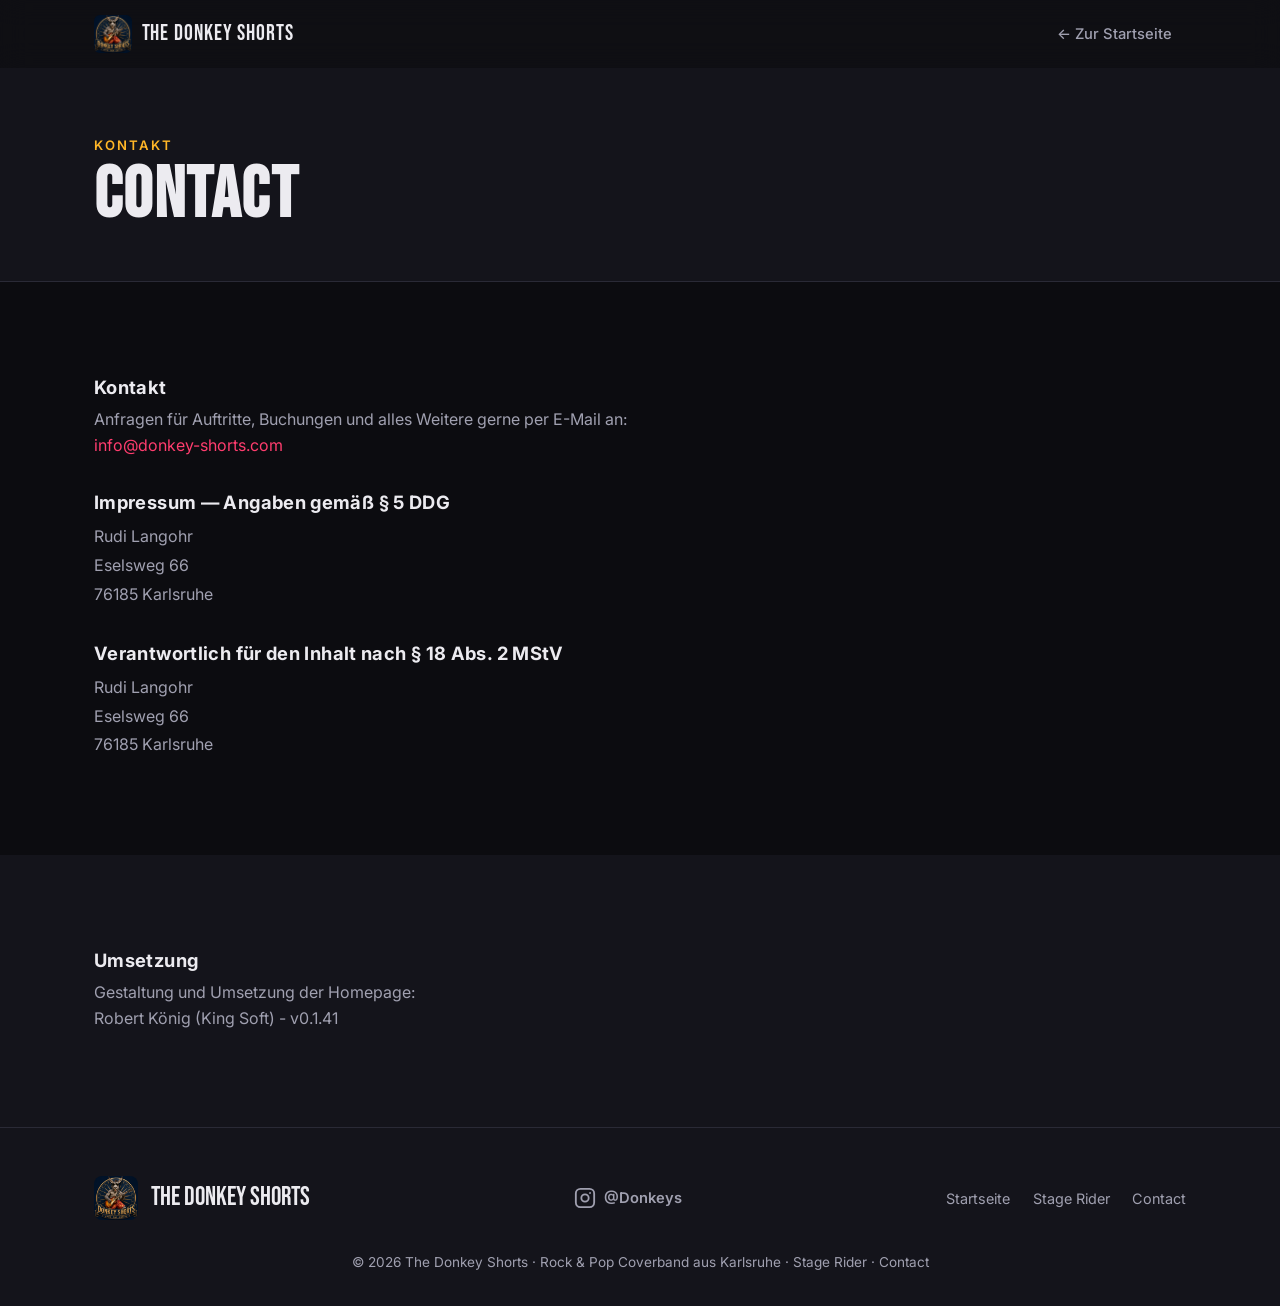
==== commit 606381cb: "songs: add songs.csv export, drop stray blank line in songs.json" ====
--- a/contact.html
+++ b/contact.html
@@ -71,7 +71,7 @@
         <h2>Umsetzung</h2>
         <p>
           Gestaltung und Umsetzung der Homepage:<br>
-          Robert König (King Soft) <span class="build-version">- v0.1.40</span>
+          Robert König (King Soft) <span class="build-version">- v0.1.41</span>
         </p>
       </div>
     </div>
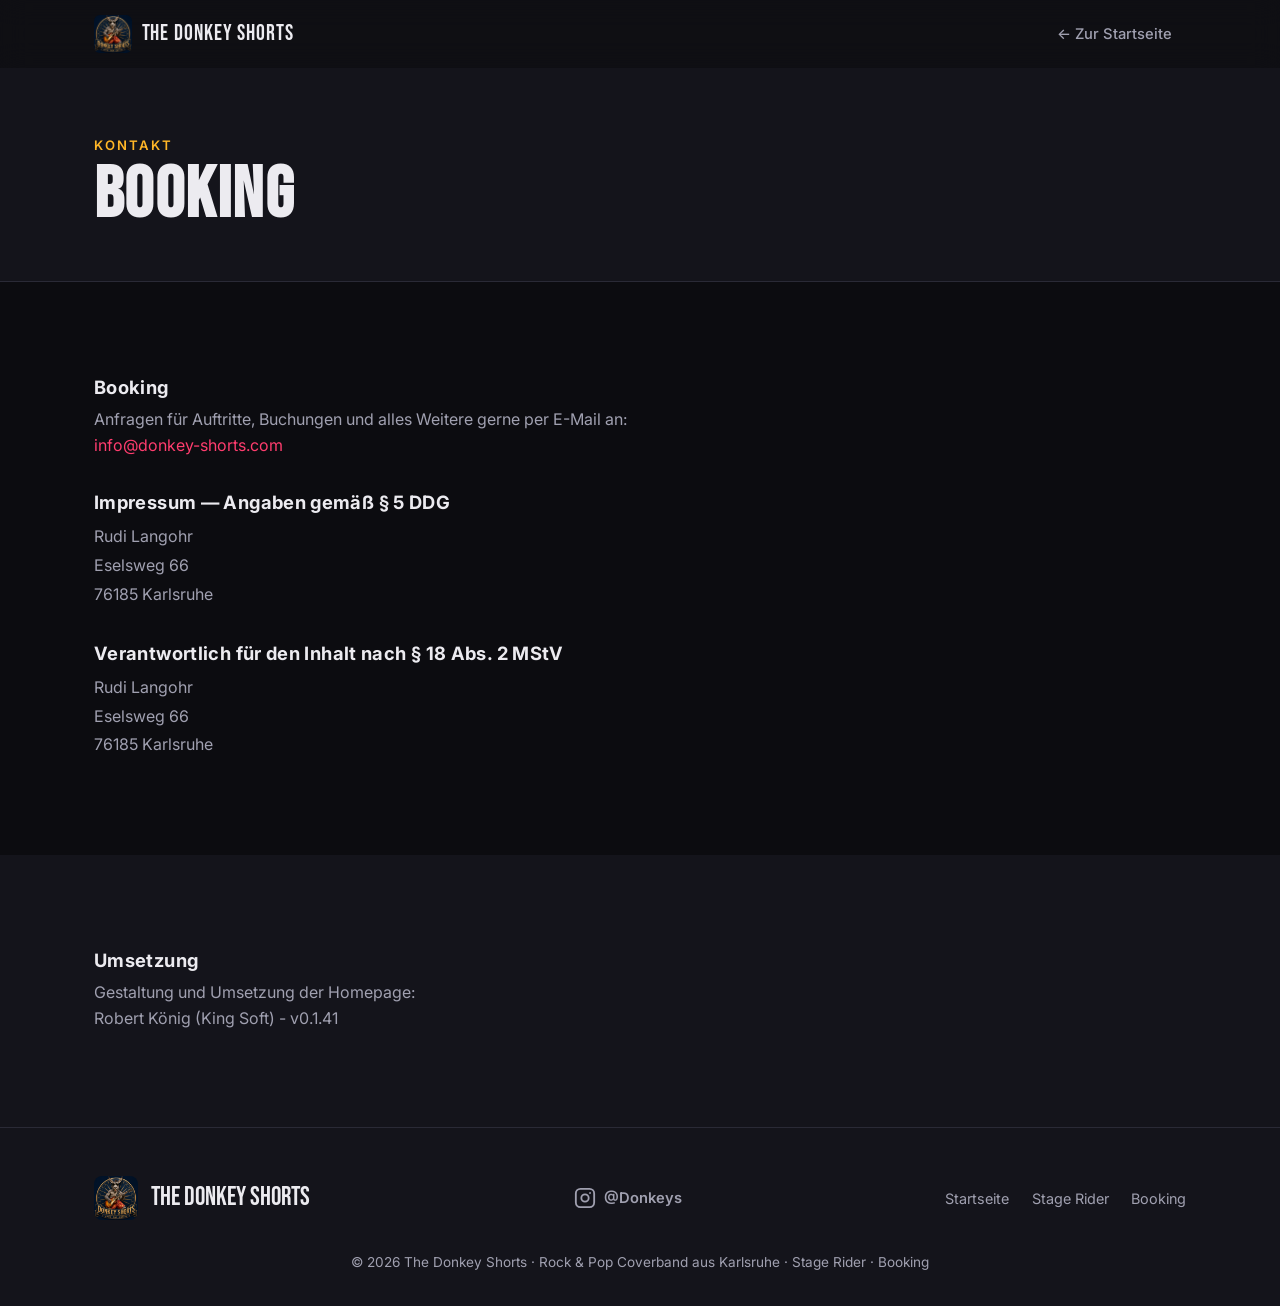
==== commit 89388ab6: "Kontakt in Booking umbenannt, Originalaufnahmen aus internem Bereich entfernt, Audio-Ausschnitte als" ====
--- a/contact.html
+++ b/contact.html
@@ -3,8 +3,8 @@
 <head>
   <meta charset="UTF-8">
   <meta name="viewport" content="width=device-width, initial-scale=1.0">
-  <title>Contact — The Donkey Shorts</title>
-  <meta name="description" content="Kontakt und Impressum — The Donkey Shorts, Rock & Pop Coverband aus Karlsruhe.">
+  <title>Booking — The Donkey Shorts</title>
+  <meta name="description" content="Booking und Impressum — The Donkey Shorts, Rock & Pop Coverband aus Karlsruhe.">
   <link rel="icon" type="image/png" href="assets/img/logo.png">
   <link rel="preconnect" href="https://fonts.googleapis.com">
   <link rel="preconnect" href="https://fonts.gstatic.com" crossorigin>
@@ -33,7 +33,7 @@
   <header class="intern-hero">
     <div class="container">
       <span class="kicker">Kontakt</span>
-      <h1>Contact</h1>
+      <h1>Booking</h1>
     </div>
   </header>
 
@@ -41,7 +41,7 @@
   <section class="section">
     <div class="container">
       <div class="legal">
-        <h2>Kontakt</h2>
+        <h2>Booking</h2>
         <p>
           Anfragen für Auftritte, Buchungen und alles Weitere gerne per E-Mail an:<br>
           <a href="mailto:info@donkey-shorts.com">info@donkey-shorts.com</a>
@@ -92,10 +92,10 @@
         <div class="footer-links">
           <a href="index.html">Startseite</a>
           <a href="stagerider.html">Stage Rider</a>
-          <a href="contact.html">Contact</a>
+          <a href="contact.html">Booking</a>
         </div>
       </div>
-      <p class="footer-copy">© <span id="year"></span> The Donkey Shorts · Rock &amp; Pop Coverband aus Karlsruhe · <a href="stagerider.html">Stage Rider</a> · <a href="contact.html">Contact</a></p>
+      <p class="footer-copy">© <span id="year"></span> The Donkey Shorts · Rock &amp; Pop Coverband aus Karlsruhe · <a href="stagerider.html">Stage Rider</a> · <a href="contact.html">Booking</a></p>
     </div>
   </footer>
 
--- a/css/style.css
+++ b/css/style.css
@@ -253,7 +253,9 @@
 .song-tag.t4 { font-size: 2.1rem; color: var(--text); font-family: 'Bebas Neue', sans-serif; letter-spacing: .5px; }
 
 /* ---------- Audio ---------- */
-.audio-wrap { display: grid; grid-template-columns: 1fr 1fr; gap: 2rem; }
+.audio-wrap { display: grid; grid-template-columns: 1fr; gap: 2rem; }
+.audio-grid { grid-template-columns: repeat(2, 1fr); gap: 1.5rem; }
+.audio-grid .audio-card { padding: 1.4rem; }
 .audio-card { background: var(--bg-card); border: 1px solid var(--line); border-radius: var(--radius); padding: 1.8rem; }
 .audio-card h3 { font-family: 'Inter', sans-serif; font-weight: 700; font-size: 1.3rem; margin-bottom: 1rem; }
 .audio-artist { display: block; font-weight: 500; font-size: .9rem; color: var(--text-dim); margin-top: .15rem; }
@@ -318,6 +320,8 @@
   border: 1px solid var(--line);
 }
 .video iframe { width: 100%; height: 100%; border: 0; }
+/* Hochkant-Video (YouTube Short), zentriert */
+.video-short { aspect-ratio: 9/16; width: 100%; max-width: 360px; justify-self: center; }
 
 /* ---------- Footer ---------- */
 .footer { background: var(--bg-soft); border-top: 1px solid var(--line); padding: 3rem 0 2rem; }
@@ -358,6 +362,14 @@
 .rider-note p { color: var(--text-dim); margin: 0; }
 .rider-note strong { color: var(--text); }
 
+.downloads { display: grid; grid-template-columns: repeat(auto-fit, minmax(260px, 1fr)); gap: 1.5rem; max-width: 820px; }
+.download { background: var(--bg-card); border: 1px solid var(--line); border-radius: var(--radius); overflow: hidden; display: flex; flex-direction: column; }
+.download img { width: 100%; aspect-ratio: 16 / 9; object-fit: cover; object-position: top; border-bottom: 1px solid var(--line); }
+.download-body { padding: 1.2rem 1.4rem 1.4rem; display: flex; flex-direction: column; gap: .5rem; flex: 1; }
+.download-body h3 { font-size: 1.6rem; }
+.download-body p { color: var(--text-dim); font-size: .95rem; flex: 1; }
+.download-body .btn { align-self: flex-start; margin-top: .4rem; }
+
 .stageplot { background: var(--bg-card); border: 1px solid var(--line); border-radius: var(--radius); padding: 1rem; max-width: 820px; }
 .stageplot svg { width: 100%; height: auto; display: block; }
 .sp-stage { fill: var(--bg-soft); stroke: var(--line); stroke-width: 2; }
@@ -404,7 +416,7 @@
   }
   .nav-links.open { transform: none; }
   .footer-links { display: none; }
-  .audio-wrap { grid-template-columns: 1fr; }
+  .audio-wrap, .audio-grid { grid-template-columns: 1fr; }
   .gig { grid-template-columns: auto 1fr; }
   .gig-meta { grid-column: 2; text-align: left; }
   /* Weniger Leerraum oben/unten je Sektion, damit nach dem Sprung
